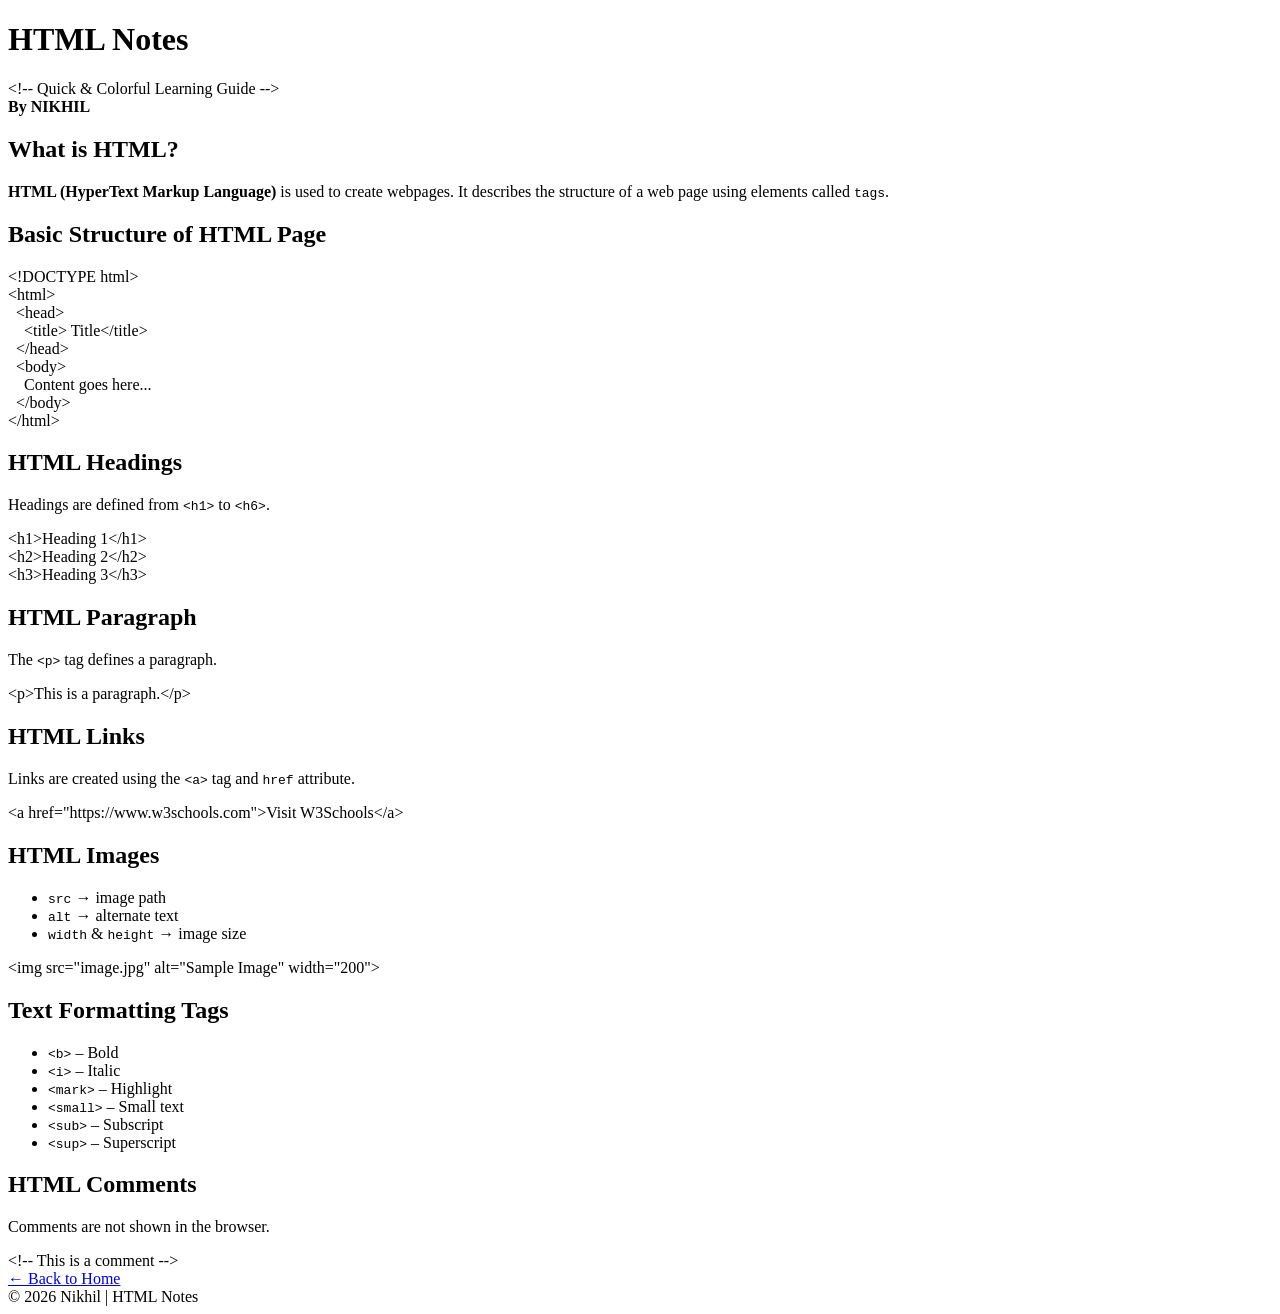
==== html_notes.html @ 27bc3c6f "digital-notes" ====
<!DOCTYPE html>
<html lang="en">

<head>
    <meta charset="UTF-8">
    <meta name="viewport" content="width=device-width, initial-scale=1.0">
    <link rel="stylesheet" href="./css/html_notes.css">
    <title>HTML Notes</title>
</head>

<body>

    <header>
        <h1>HTML Notes</h1>
        <p>
            <cd>&lt;!--</cd> Quick & Colorful Learning Guide <cd>--&gt;</cd>
            <br>
            <b>By NIKHIL</b>
        </p>
    </header>

    <div class="container">

        <div class="card">
            <h2>What is HTML?</h2>
            <p><strong>HTML (HyperText Markup Language)</strong> is used to create webpages. It describes the structure
                of a web page using elements called <code>tags</code>.</p>
        </div>

        <div class="card">
            <h2>Basic Structure of HTML Page</h2>
            <div class="example-box">
                <cod>&lt;!DOCTYPE html&gt;</cod><br>
                <cod>&lt;html&gt;</cod><br>
                &nbsp;&nbsp;<cod>&lt;head&gt;</cod><br>
                &nbsp;&nbsp;&nbsp;&nbsp;<cod>&lt;title&gt;</cod> Title<cod>&lt;/title&gt;</cod><br>
                &nbsp;&nbsp;<cod>&lt;/head&gt;</cod><br>
                &nbsp;&nbsp;<cod>&lt;body&gt;</cod><br>
                &nbsp;&nbsp;&nbsp;&nbsp;Content goes here...<br>
                &nbsp;&nbsp;<cod>&lt;/body&gt;</cod><br>
                <cod>&lt;/html&gt;</cod>
            </div>
        </div>

        <div class="card">
            <h2>HTML Headings</h2>
            <p>Headings are defined from <code>&lt;h1&gt;</code> to <code>&lt;h6&gt;</code>.</p>
            <div class="example-box">
                <cod>&lt;h1&gt;</cod>Heading 1<cod>&lt;/h1&gt;</cod><br>
                <cod>&lt;h2&gt;</cod>Heading 2<cod>&lt;/h2&gt;</cod><br>
                <cod>&lt;h3&gt;</cod>Heading 3<cod>&lt;/h3&gt;</cod>
            </div>
        </div>

        <div class="card">
            <h2>HTML Paragraph</h2>
            <p>The <code>&lt;p&gt;</code> tag defines a paragraph.</p>
            <div class="example-box">
                <cod>&lt;p&gt;</cod>This is a paragraph.<cod>&lt;/p&gt;</cod>
            </div>
        </div>

        <div class="card">
            <h2>HTML Links</h2>
            <p>Links are created using the <code>&lt;a&gt;</code> tag and <code>href</code> attribute.</p>
            <div class="example-box">
                <cod>&lt;a</cod> href="https://www.w3schools.com"<cod>&gt;</cod>Visit W3Schools<cod>&lt;/a&gt;</cod>
            </div>
        </div>

        <div class="card">
            <h2>HTML Images</h2>
            <ul>
                <li><code>src</code> → image path</li>
                <li><code>alt</code> → alternate text</li>
                <li><code>width</code> & <code>height</code> → image size</li>
            </ul>
            <div class="example-box">
                <cod>&lt;img</cod> src="image.jpg" alt="Sample Image" width="200"<cod>&gt;</cod>
            </div>
        </div>

        <div class="card">
            <h2>Text Formatting Tags</h2>
            <ul>
                <li><code>&lt;b&gt;</code> – Bold</li>
                <li><code>&lt;i&gt;</code> – Italic</li>
                <li><code>&lt;mark&gt;</code> – Highlight</li>
                <li><code>&lt;small&gt;</code> – Small text</li>
                <li><code>&lt;sub&gt;</code> – Subscript</li>
                <li><code>&lt;sup&gt;</code> – Superscript</li>
            </ul>
        </div>

        <div class="card">
            <h2>HTML Comments</h2>
            <p>Comments are not shown in the browser.</p>
            <div class="example-box">
                <cod>&lt;!--</cod> This is a comment <cod>--&gt;</cod>
            </div>
        </div>

        <a href="index.html"><span>← Back to Home</span></a>

    </div>

    <footer>
        © 2026 Nikhil | HTML Notes
    </footer>
</body>

</html>
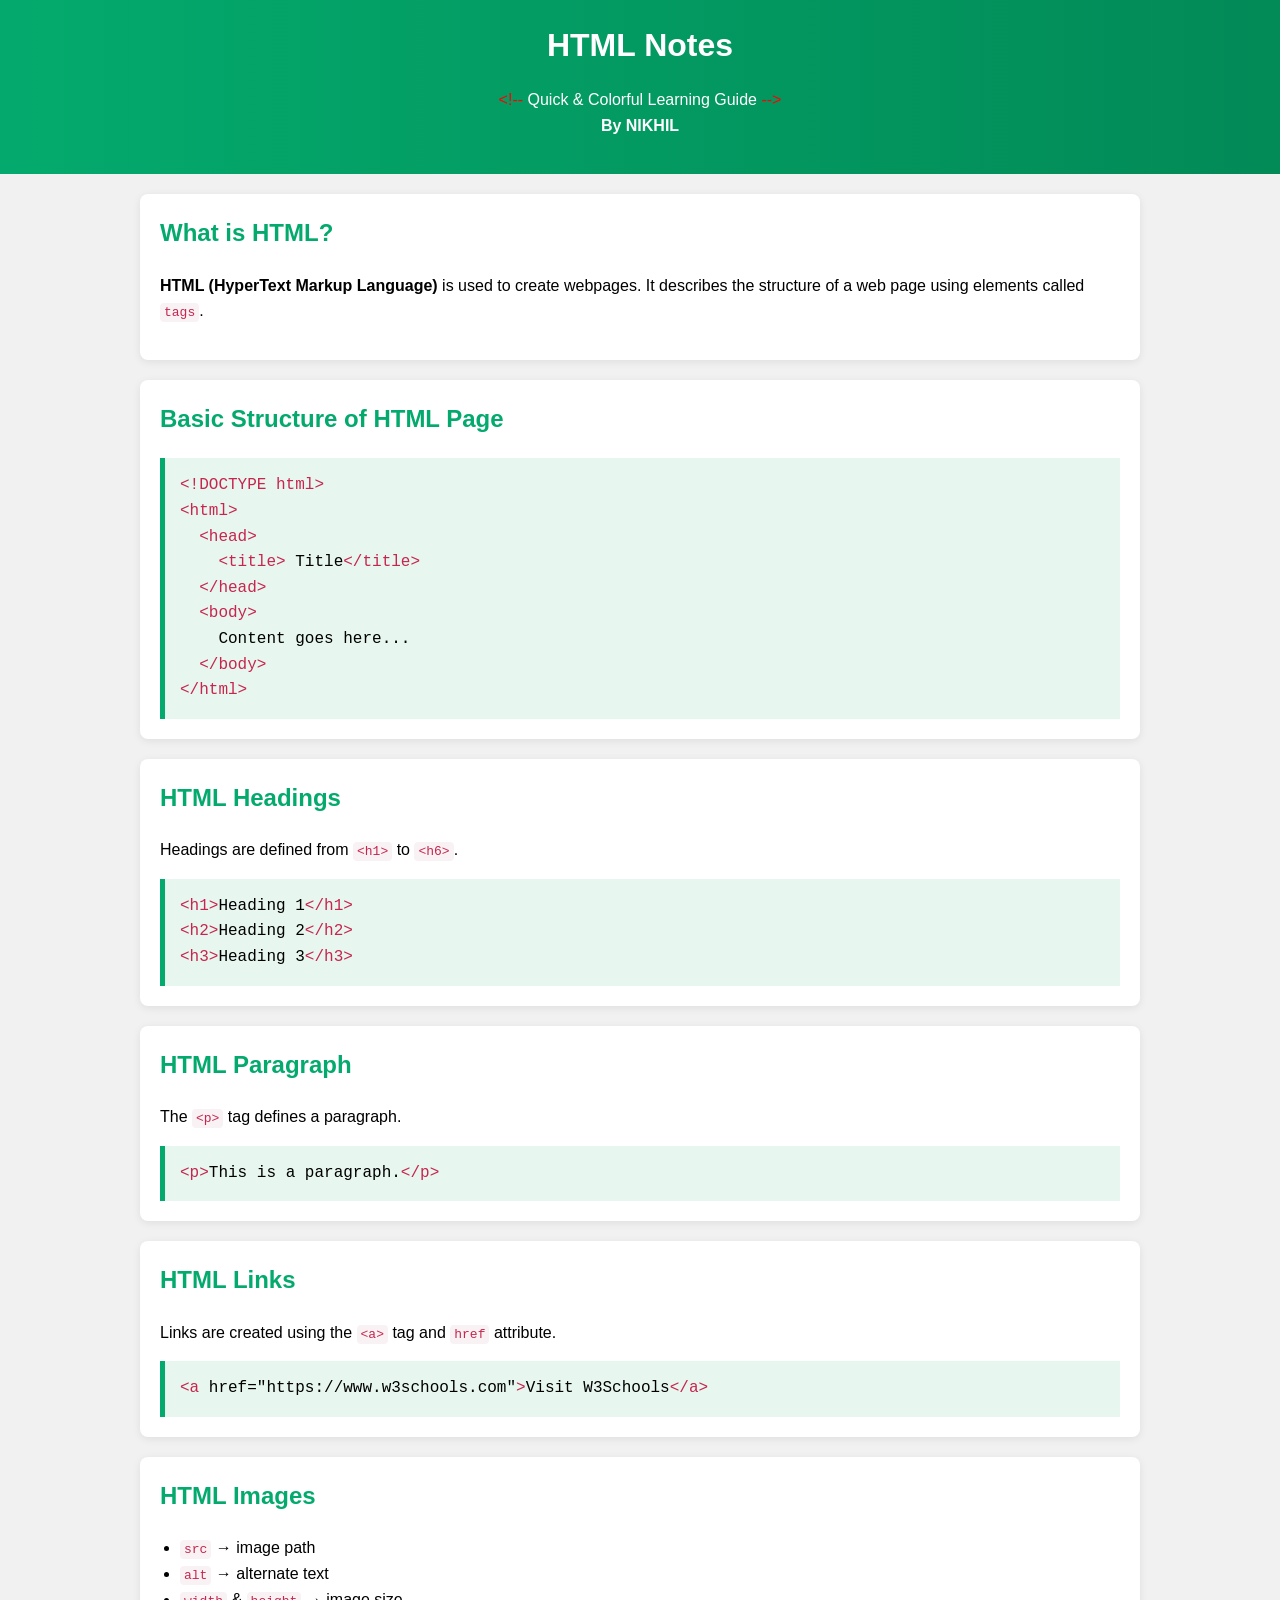
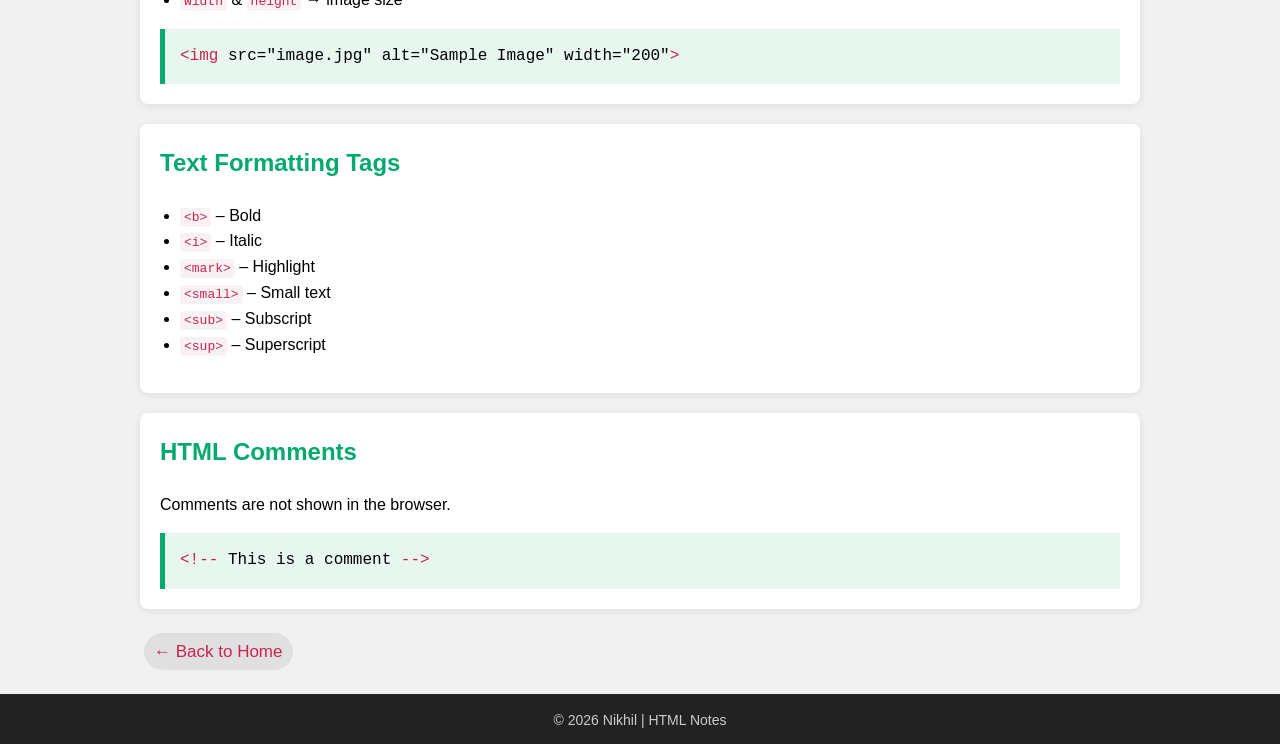
==== commit 35619dfc: ".vscode/settings.json modified:   html_notes.html modified:   script.js" ====
--- a/html_notes.html
+++ b/html_notes.html
@@ -4,7 +4,7 @@
 <head>
     <meta charset="UTF-8">
     <meta name="viewport" content="width=device-width, initial-scale=1.0">
-    <link rel="stylesheet" href="./css/html_notes.css">
+    <link rel="stylesheet" href="html_notes.css">
     <title>HTML Notes</title>
 </head>
 
--- a/html_notes.css
+++ b/html_notes.css
@@ -0,0 +1,84 @@
+body {
+  font-family: Arial, Helvetica, sans-serif;
+  margin: 0;
+  background: #f1f1f1;
+  line-height: 1.6;
+}
+
+header {
+  background: linear-gradient(90deg, #04aa6d, #028a57);
+  color: white;
+  padding: 20px;
+  text-align: center;
+}
+
+header h1 {
+  margin: 0;
+}
+
+.container {
+  width: 90%;
+  max-width: 1000px;
+  margin: 20px auto;
+}
+
+.card {
+  background: white;
+  padding: 20px;
+  margin-bottom: 20px;
+  border-radius: 8px;
+  box-shadow: 0 2px 8px rgba(0, 0, 0, 0.08);
+}
+
+.card h2 {
+  color: #04aa6d;
+  margin-top: 0;
+}
+
+.example-box {
+  background: #e7f7ef;
+  border-left: 5px solid #04aa6d;
+  padding: 15px;
+  margin-top: 10px;
+  font-family: Consolas, monospace;
+  overflow-x: auto;
+}
+
+code {
+  color: #c7254e;
+  background: #f9f2f4;
+  padding: 2px 4px;
+  border-radius: 4px;
+}
+
+cod {
+  color: #c7254e;
+  border-radius: 4px;
+}
+
+cd {
+  color: #ff0000;
+  border-radius: 4px;
+}
+
+ul {
+  padding-left: 20px;
+}
+
+span {
+  background: #e0e0e0;
+  padding: 5px 10px;
+  margin: 4px;
+  display: inline-block;
+  border-radius: 20px;
+  font-size: 17px;
+  color: #c7254e;
+}
+
+footer {
+  text-align: center;
+  padding: 15px;
+  background: #222;
+  color: #ccc;
+  font-size: 14px;
+}
